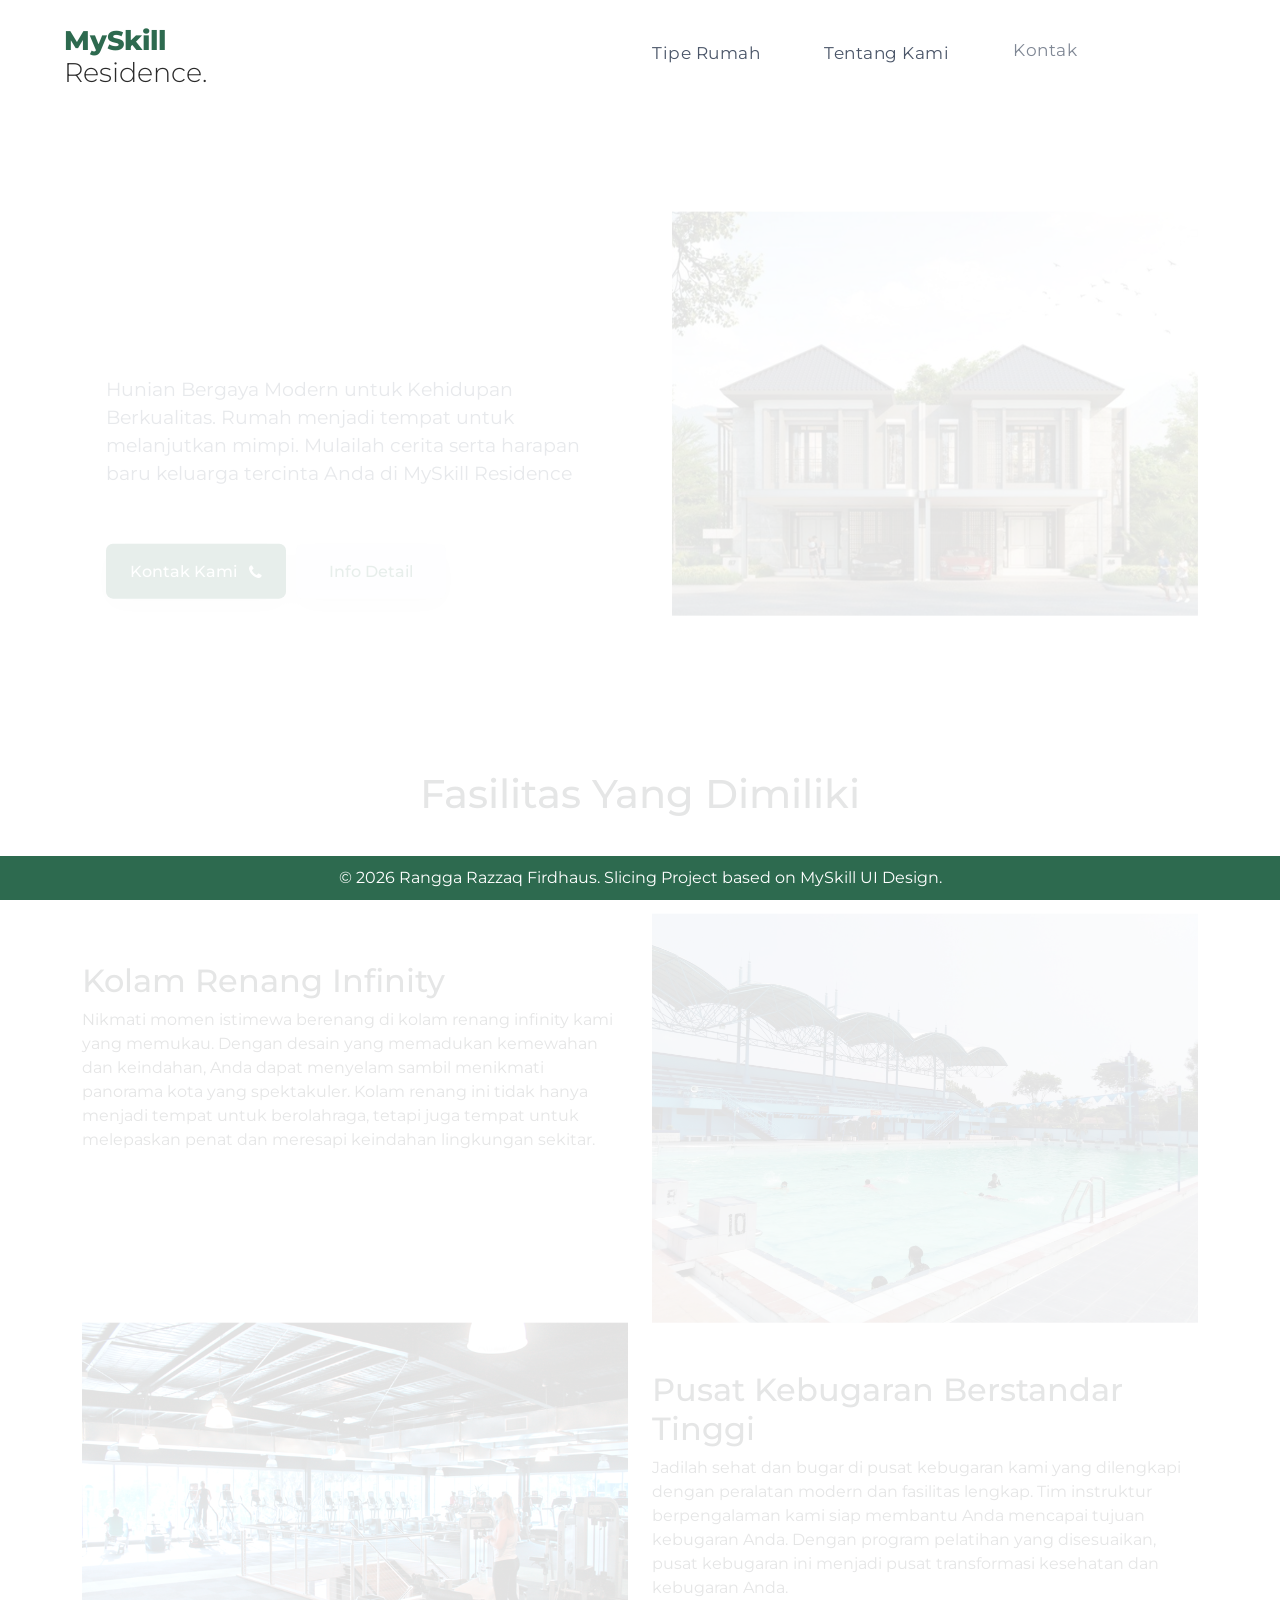
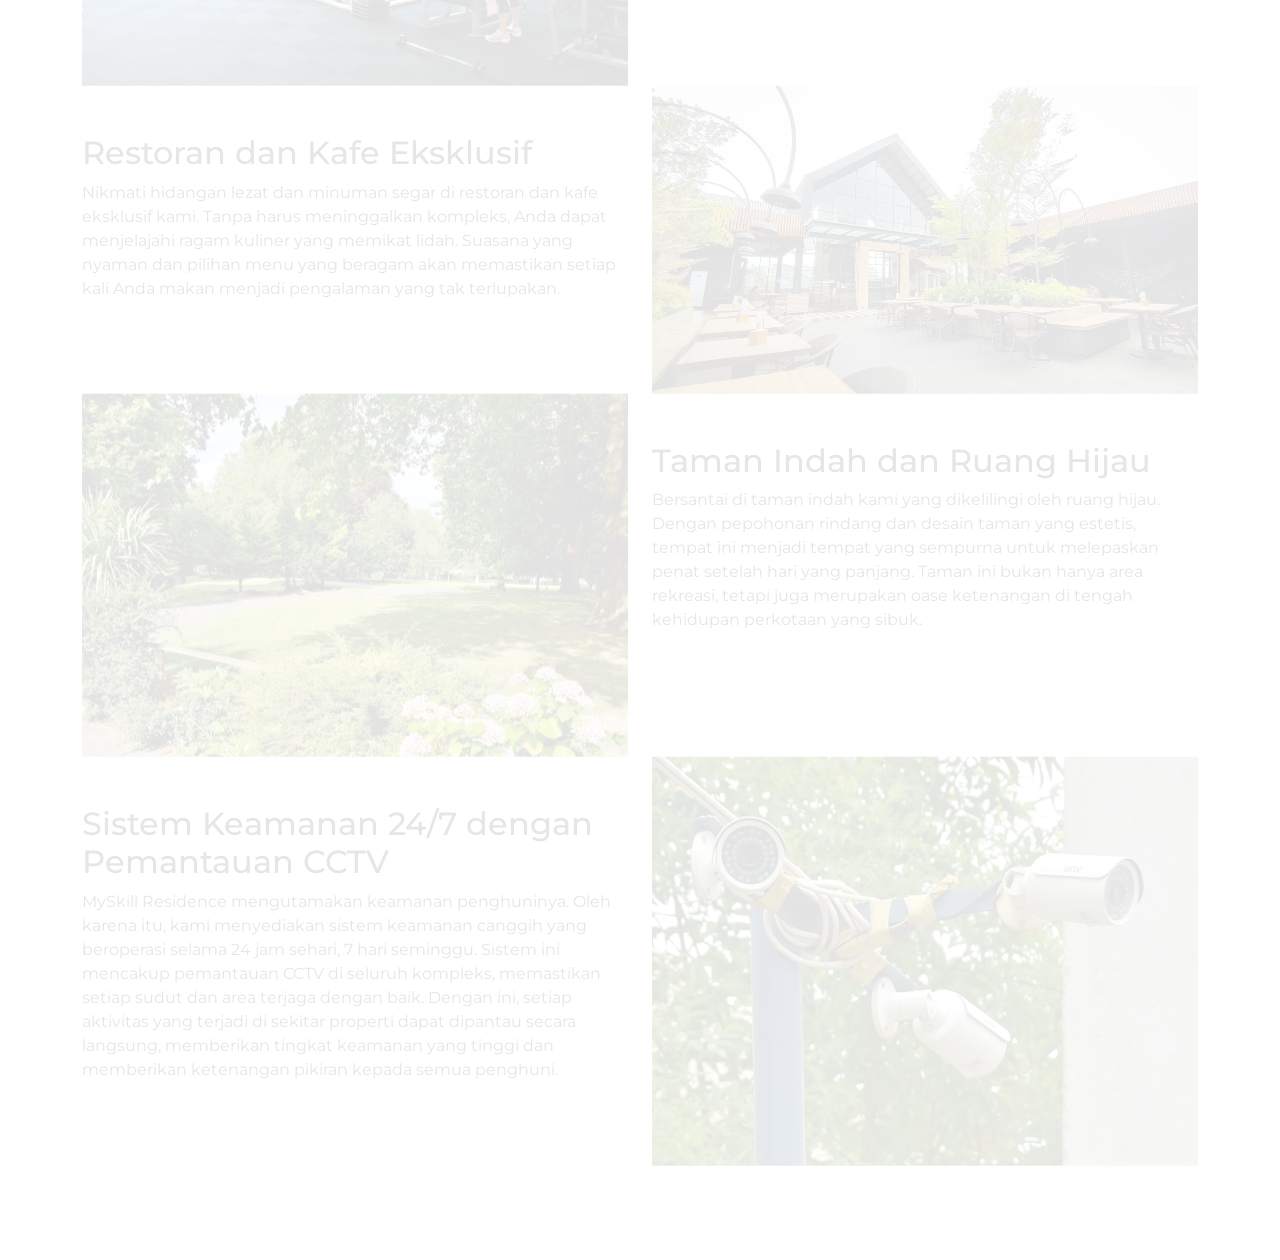
==== index.html @ 306d6ae6 "feat: initial commit for MySkill Residence website with dynamic routing and features" ====
<!DOCTYPE html>
<html lang="en">

<head>
    <meta charset="UTF-8">
    <meta name="viewport" content="width=device-width, initial-scale=1.0">
    <title>My Skill Residence</title>
    <link rel="stylesheet" href="./css/style.css">
    <link rel="stylesheet" href="https://cdnjs.cloudflare.com/ajax/libs/font-awesome/4.7.0/css/font-awesome.min.css">
    <link href="https://unpkg.com/aos@2.3.1/dist/aos.css" rel="stylesheet" />
    <link href="https://unpkg.com/aos@2.3.1/dist/aos.css" rel="stylesheet" />
    <link href="https://cdn.jsdelivr.net/npm/bootstrap@5.3.2/dist/css/bootstrap.min.css" rel="stylesheet">
</head>

<body>
    <header class="header">
        <nav class="nav">
            <div class="logo">
                <a href="./index.html" style="text-decoration: none;">
                    <h2>MySkill <br> <span id="black-title">Residence.</span></h2>
                </a>
            </div>

            <div class="nav_menu" id="nav_menu">
                <button class="close_btn" id="close_btn">
                    <i class="fa fa-arrow-right"></i>
                </button>

                <ul class="nav_menu_list">
                    <li class="nav_menu_item">
                        <a href="./tipe_rumah.html" class="nav_menu_link">Tipe Rumah</a>
                    </li>
                    <li class="nav_menu_item">
                        <a href="./tentang.html" class="nav_menu_link">Tentang Kami</a>
                    </li>
                    <li class="nav_menu_item">
                        <a href="./kontak.html" class="nav_menu_link">Kontak</a>
                    </li>
                    <li class="nav_menu_item">
                        <a href="./blog.html" class="nav_menu_link">Blog</a>
                    </li>
                </ul>
            </div>

            <button class="toggle_btn" id="toggle_btn">
                <i class="fa fa-bars"></i>
            </button>

        </nav>
    </header>

    <section class="wrapper-home" id="home">
        <div class="container">
            <div class="grid-cols-2">
                <div class="grid-item-1">
                    <h1 class="main-heading">
                        Selamat datang di <span> MySkill Residence.</span>
                    </h1>
                    <p class="info-text">
                        Hunian Bergaya Modern untuk Kehidupan Berkualitas. Rumah menjadi tempat untuk melanjutkan mimpi.
                        Mulailah cerita serta harapan baru keluarga tercinta Anda di MySkill Residence
                    </p>

                    <div class="btn_wrapper">
                        <button class="btn_home view_more_btn">
                            Kontak Kami <i class="fa fa-phone"></i>
                        </button>
                        <button class="btn_home documentation_btn">
                            Info Detail
                        </button>
                    </div>
                </div>
                <div class="grid-item-2">
                    <div class="team_img_wrapper">
                        <img src="./img/home.png" alt="team-img" />
                    </div>
                </div>
            </div>
        </div>
    </section>

    <div class="container pt-4 pb-4 mt-2 mb-3 fasilitas">
        <h1 class="text-center my-5">Fasilitas Yang Dimiliki</h1>
        <br><br>
        <div class="row">
            <div class="col-md-6">
                <br><br>
                <h2>Kolam Renang Infinity</h2>
                <p>Nikmati momen istimewa berenang di kolam renang infinity kami yang memukau. Dengan desain yang
                    memadukan kemewahan dan keindahan, Anda dapat menyelam sambil menikmati panorama kota yang
                    spektakuler. Kolam renang ini tidak hanya menjadi tempat untuk berolahraga, tetapi juga tempat untuk
                    melepaskan penat dan meresapi keindahan lingkungan sekitar.</p>
            </div>
            <div class="col-md-6">
                <img src="./img/fasilitas/1.jpg" alt="kolam-renang" class="img-fluid" />
            </div>
        </div>
        <div class="row">
            <div class="col-md-6">
                <img src="./img/fasilitas/2.jpg" alt="kolam-renang" class="img-fluid" />
            </div>
            <div class="col-md-6">
                <br><br>
                <h2>Pusat Kebugaran Berstandar Tinggi</h2>
                <p>Jadilah sehat dan bugar di pusat kebugaran kami yang dilengkapi dengan peralatan modern dan fasilitas
                    lengkap. Tim instruktur berpengalaman kami siap membantu Anda mencapai tujuan kebugaran Anda. Dengan
                    program pelatihan yang disesuaikan, pusat kebugaran ini menjadi pusat transformasi kesehatan dan
                    kebugaran Anda.</p>
            </div>
        </div>
        <div class="row">
            <div class="col-md-6">
                <br><br>
                <h2>Restoran dan Kafe Eksklusif</h2>
                <p>Nikmati hidangan lezat dan minuman segar di restoran dan kafe eksklusif kami. Tanpa harus
                    meninggalkan kompleks, Anda dapat menjelajahi ragam kuliner yang memikat lidah. Suasana yang nyaman
                    dan pilihan menu yang beragam akan memastikan setiap kali Anda makan menjadi pengalaman yang tak
                    terlupakan.</p>
            </div>
            <div class="col-md-6">
                <img src="./img/fasilitas/3.jpg" alt="kolam-renang" class="img-fluid" />
            </div>
        </div>
        <div class="row">
            <div class="col-md-6">
                <img src="./img/fasilitas/4.jpg" alt="kolam-renang" class="img-fluid" />
            </div>
            <div class="col-md-6">
                <br><br>
                <h2>Taman Indah dan Ruang Hijau</h2>
                <p>Bersantai di taman indah kami yang dikelilingi oleh ruang hijau. Dengan pepohonan rindang dan desain
                    taman yang estetis, tempat ini menjadi tempat yang sempurna untuk melepaskan penat setelah hari yang
                    panjang. Taman ini bukan hanya area rekreasi, tetapi juga merupakan oase ketenangan di tengah
                    kehidupan perkotaan yang sibuk.</p>
            </div>
        </div>
        <div class="row">
            <div class="col-md-6">
                <br><br>
                <h2>Sistem Keamanan 24/7 dengan Pemantauan CCTV</h2>
                <p>MySkill Residence mengutamakan keamanan penghuninya. Oleh karena itu, kami menyediakan sistem
                    keamanan canggih yang beroperasi selama 24 jam sehari, 7 hari seminggu. Sistem ini mencakup
                    pemantauan CCTV di seluruh kompleks, memastikan setiap sudut dan area terjaga dengan baik. Dengan
                    ini, setiap aktivitas yang terjadi di sekitar properti dapat dipantau secara langsung, memberikan
                    tingkat keamanan yang tinggi dan memberikan ketenangan pikiran kepada semua penghuni.</p>
            </div>
            <div class="col-md-6">
                <img src="./img/fasilitas/5.jpg" alt="kolam-renang" class="img-fluid" />
            </div>
        </div>
    </div>

    </div>

    <br><br><br>
    <footer class="footer">
        <div>&copy; 2026 Rangga Razzaq Firdhaus. Slicing Project based on MySkill UI Design.</div>
    </footer>

    <script src="https://unpkg.com/aos@2.3.1/dist/aos.js"></script>
    <script src="https://cdnjs.cloudflare.com/ajax/libs/gsap/3.8.0/gsap.min.js"></script>

    <script src="./js/script.js" defer></script>
</body>

</html>
---- css/style.css ----
@import url("https://fonts.googleapis.com/css2?family=Montserrat:ital,wght@0,100..900;1,100..900&display=swap");

* {
  margin: 0;
  padding: 0;
  box-sizing: border-box;
  font-family: "Montserrat", sans-serif;
}

*,
*::before,
*::after {
  box-sizing: border-box;
}

:root {
  --primary-color: #2D6A4F;
  --link-color: #4A5568;
  --btn-hover-color: rgb(27, 67, 50);
  --lg-heading: #1A202C;
  --text-content: #718096;
  --fixed-header-height: 7rem;
  --c-white: #fff;
  --c-black: #000;
  --c-titan-white: #f1eeff;
  --c-cold-purple: #a69fd6;
  --c-indigo: #6558d3;
  --c-governor: #4133B7;
}

body {
  width: 100%;
  height: 100%;
  overflow-x: hidden;
  background-color: var(--c-white);
}

ul li {
  list-style-type: none;
}

a {
  list-style-type: none;
}

button {
  background-color: transparent;
  border: none;
  outline: none;
  cursor: pointer;
}

.container {
  width: 100%;
}

.header {
  height: var(--fixed-header-height);
  padding: 25px 4rem;
  position: fixed;
  z-index: 100;
  width: 100%;
  background: var(--c-white);
  max-width: 100% !important;
}

.shadow-header {
  box-shadow: 0 5px 20px 0 rgba(0, 0, 0, .1);
  transition: background .3s, border .3s, border-radius .3s, box-shadow .3s;
  border-bottom: 1px solid #eee;
}

.nav {
  width: 100%;
  height: 100%;
  display: flex;
  align-items: center;
  justify-content: space-between;
}

.logo h2 {
  font-size: 27px;
  color: var(--primary-color);
  font-weight: 800;
}

#black-title {
  color: #2a2a2a;
  font-weight: 300;
}

.nav_menu_list {
  display: flex;
  align-items: center;
}

.nav_menu_list .nav_menu_item {
  margin: 0 2rem;
}

.nav_menu_list .nav_menu_link {
  font-size: 16.5px;
  line-height: 27px;
  color: var(--link-color);
  text-transform: capitalize;
  letter-spacing: 0.5px;
  text-decoration: none;
}

.menu_active {
  color: var(--primary-color) !important;
}

.nav_menu_link:hover {
  color: var(--primary-color);
}

.toggle_btn {
  font-size: 20px;
  font-weight: 600;
  color: var(--lg-heading);
  z-index: 4;
}

.nav_menu,
.close_btn {
  display: none;
}

.show {
  right: 3% !important;
}

.wrapper-home {
  width: 100%;
  padding-left: 1.7rem;
  padding-right: 1.7rem;
  padding-top: 9rem;
  margin-bottom: 4rem;
}

.wrapper-content {
  width: 100%;
  padding-top: 7.5rem;
  margin-bottom: 4rem;
}

.grid-cols-2 {
  width: 100%;
  height: 100%;
  display: grid;
  grid-template-columns: repeat(2, 1fr);
  gap: 4rem;
}

.grid-item-1 {
  padding-top: 5rem;
  padding-left: 1.5rem;
}

.main-heading {
  font-weight: 300;
  font-size: 40px;
  line-height: 55px;
}

.main-heading span {
  color: var(--primary-color);
}

.info-text {
  margin-top: 1.5rem;
  font-size: 19px;
  line-height: 28px;
  color: #334157;
}

.btn_wrapper {
  margin-top: 3.5rem;
  display: flex;
  width: 100%;
}

.btn_home {
  width: 110px;
  height: 50px;
  background-color: var(--primary-color);
  display: block;
  font-size: 16px;
  color: #fff;
  text-transform: capitalize;
  border-radius: 7px;
  letter-spacing: 1px;
  transition: 0.4s;
}

.btn_home:hover {
  transform: translateY(-3px);
  background-color: var(--btn-hover-color);
}

.view_more_btn {
  width: 180px;
  height: 55px;
  display: flex;
  align-items: center;
  justify-content: center;
  font-size: 16px;
  letter-spacing: 0;
  color: #fff;
  font-weight: 500;
  margin-right: 10px;
  box-shadow: 0 0.5rem 1.5rem rgba(22, 28, 45, 0.1);
}

.view_more_btn i {
  margin-left: 0.7rem;
}

.view_more_btn:hover {
  transition: box-shadow 0.25s ease, transform 0.25s ease;
}

.documentation_btn {
  width: 150px;
  height: 55px;
  font-size: 16px !important;
  font-weight: 500 !important;
  letter-spacing: 0;
  background-color: #f1f5f9 !important;
  color: #2D6A4F !important;
  box-shadow: 0 0.5rem 1.5rem rgba(22, 28, 45, 0.1);
}

.documentation_btn:hover {
  background-color: #d7ddf1;
  transition: box-shadow 0.25s ease, transform 0.25s ease;
}

.grid-item-2 {
  padding-top: 2rem;
  width: 100%;
  height: 100%;
}

.team_img_wrapper {
  width: 100%;
  max-width: 100%;
  height: 440px;
}

.team_img_wrapper img {
  width: 100%;
  height: 100%;
  object-fit: contain;
}

#content-title {
  height: 170px;
  background-image: url('../img/content-title.png');
  box-shadow: inset 0 0 0 1000px rgba(0, 0, 0, .2);
  justify-content: center;
  align-items: center;
  color: var(--c-white)
}

footer {
  background-color: var(--primary-color);
  padding: 10px 0;
  text-align: center;
  color: white;
  left: 0;
  bottom: 0;
  width: 100%;
  text-align: center;
  position: fixed;
}

.contact-wrap {
  background: #f8f9fa;
}

.dbox {
  width: 100%;
  margin-bottom: 25px;
  padding: 0 20px;
}

.dbox p {
  margin-bottom: 0;
}

.dbox p span {
  font-weight: 500;
  color: black;
}

.dbox .icon {
  width: 60px;
  height: 60px;
  border-radius: 50%;
  background: var(--primary-color);
  margin: 0 auto;
  margin-bottom: 20px;
}

.dbox .icon span {
  font-size: 20px;
  color: #fff;
}

.dbox .text {
  width: 100%;
}

@media (min-width: 768px) {
  .dbox {
    margin-bottom: 0;
    padding: 0;
  }
}

.tipe_rumah {
  padding-left: 5% !important;
  padding-right: 5% !important;
}

.tipe_rumah_item {
  box-shadow: 0 0.5rem 1.5rem rgba(22, 28, 45, 0.1);
  border: 1px solid #eee !important;
}

.tipe_rumah_item i {
  font-size: 25px;
  margin-bottom: 15px;
}

.detail_tipe_rumah {
  padding-left: 0 !important;
}

.description-blog {
  font-size: 12px;
  font-weight: 400px !important;
  text-align: justify !important;
}

.btn-readmore {
  background-color: var(--primary-color) !important;
}

.text-latest-post {
  font-size: 17px !important;
  font-weight: 500;
}

.latest-blog-content {
  cursor: pointer;
}

.latest-blog-items {
  font-size: 12px !important;
  color: var(--text-content);
  text-decoration: none;
}

#cardDetailBlog {
  height: 1000px;
}

@media screen and (min-width: 768px) {
  .toggle_btn {
    display: none;
  }

  .nav_menu {
    display: block;
  }

  .tipe_website_view {
    display: flex !important;
  }

  .tipe_mobile_view {
    display: none !important;
  }

  #cardDetailImg {
    max-width: 500px;
    height: auto;
  }
}

@media screen and (max-width: 768px) {
  .logo h2 {
    font-size: 23px;
  }

  .nav_menu {
    position: fixed;
    width: 93%;
    height: 100%;
    display: block;
    top: 2.5%;
    right: -100%;
    background-color: #fff;
    padding: 3rem;
    border-radius: 10px;
    box-shadow: 0 0.5rem 1.5rem rgba(22, 28, 45, 0.1);
    z-index: 50;
    transition: 0.4s;
  }

  .nav_menu_list {
    flex-direction: column;
    align-items: flex-start;
    margin-top: 4rem;
  }

  .nav_menu_list .nav_menu_item {
    margin: 1rem 0;
  }

  .nav_menu_item .nav_menu_link {
    font-size: 18px;
  }

  .close_btn {
    display: block;
    position: absolute;
    right: 10%;
    font-size: 25px;
    color: #50689e;
  }

  .close_btn:hover {
    color: #000;
  }

  .wrapper-home {
    padding: 0 0.7rem;
  }

  .grid-item-1 {
    padding-left: 0rem;
  }

  .main-heading {
    font-size: 35px;
  }

  .view_more_btn {
    width: 140px;
    height: 55px;
    font-size: 13.5px;
    margin-right: 1rem;
  }

  .grid-cols-3 {
    grid-template-columns: repeat(auto-fit, minmax(100%, 1fr));
  }

  .featured_info p {
    line-height: 23px;
    font-size: 14px;
  }

  .tipe_website_view {
    display: none !important;
  }

  .tipe_mobile_view {
    display: flex !important;
  }

  #cardDetailImg {
    max-width: 300px;
    height: auto;
  }
}

@media screen and (max-width: 991px) {
  .wrapper-home {
    padding-top: 3rem;
  }

  .grid-cols-2 {
    grid-template-columns: repeat(auto-fit, minmax(100%, 1fr));
  }

  .grid-item-1 {
    order: 2;
    display: flex;
    flex-direction: column;
    align-items: center;
    justify-content: center;
    padding-top: 0;
  }

  .main-heading {
    font-size: 32px;
    text-align: center;
    line-height: 40px;
  }

  .info-text {
    font-size: 16px;
    text-align: center;
    padding: 0.7rem;
  }

  .btn_wrapper {
    width: 100%;
    display: flex;
    align-items: center;
    justify-content: center;
  }

  .grid-item-2 {
    order: 1;
    display: flex;
    flex-direction: column;
    align-items: center;
    justify-content: center;
  }

  .team_img_wrapper {
    width: 350px;
    height: 350px;
  }

  .featured_info span {
    font-size: 19px;
  }

  .tipe_website_view {
    display: none !important;
  }

  .tipe_mobile_view {
    display: flex !important;
  }

  #cardDetailImg {
    max-width: 300px;
    height: auto;
  }
}
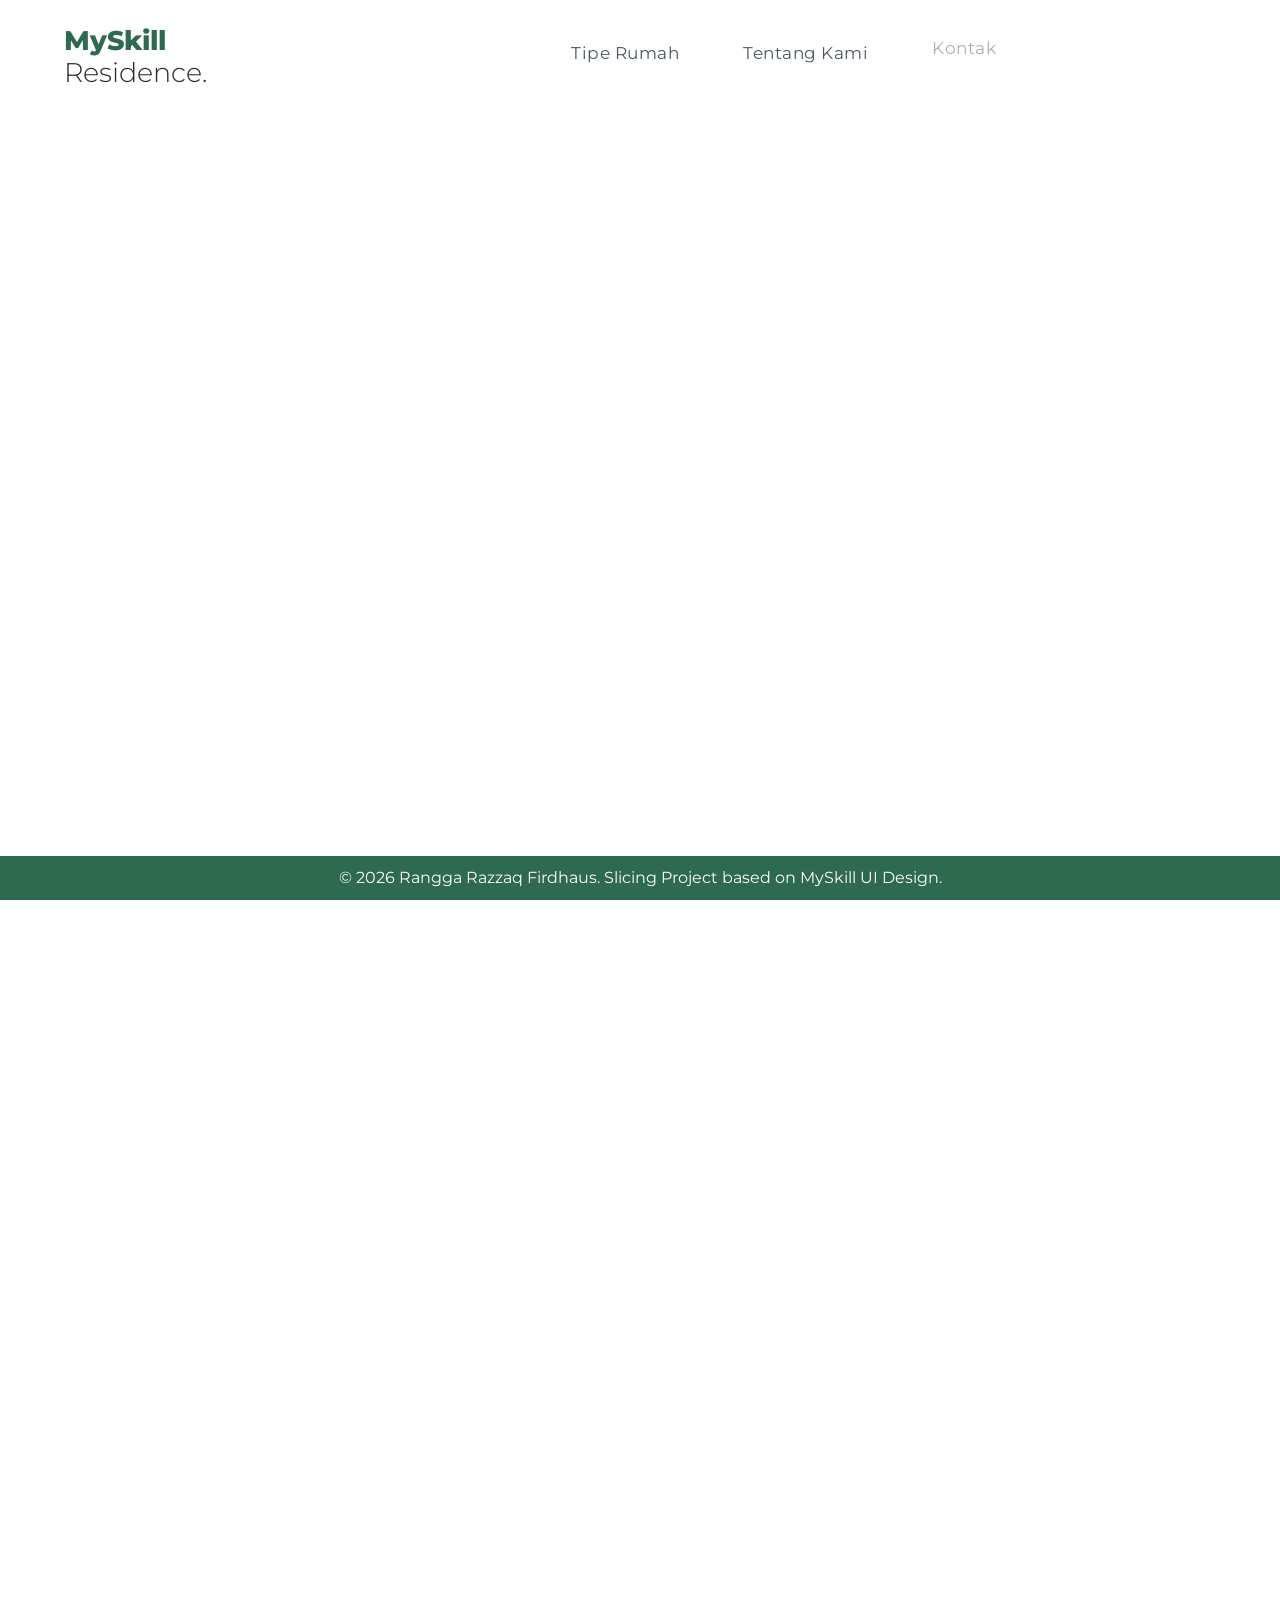
==== commit ca65013a: "feat: add theme toggle button and admin portal for property management" ====
--- a/index.html
+++ b/index.html
@@ -38,6 +38,12 @@
                     </li>
                     <li class="nav_menu_item">
                         <a href="./blog.html" class="nav_menu_link">Blog</a>
+                    </li>
+                    <li class="nav_menu_item">
+                        <button id="themeToggle"
+                            style="font-size: 20px; color: var(--link-color); background: transparent; border: none; cursor: pointer;">
+                            <i class="fa fa-moon-o"></i>
+                        </button>
                     </li>
                 </ul>
             </div>
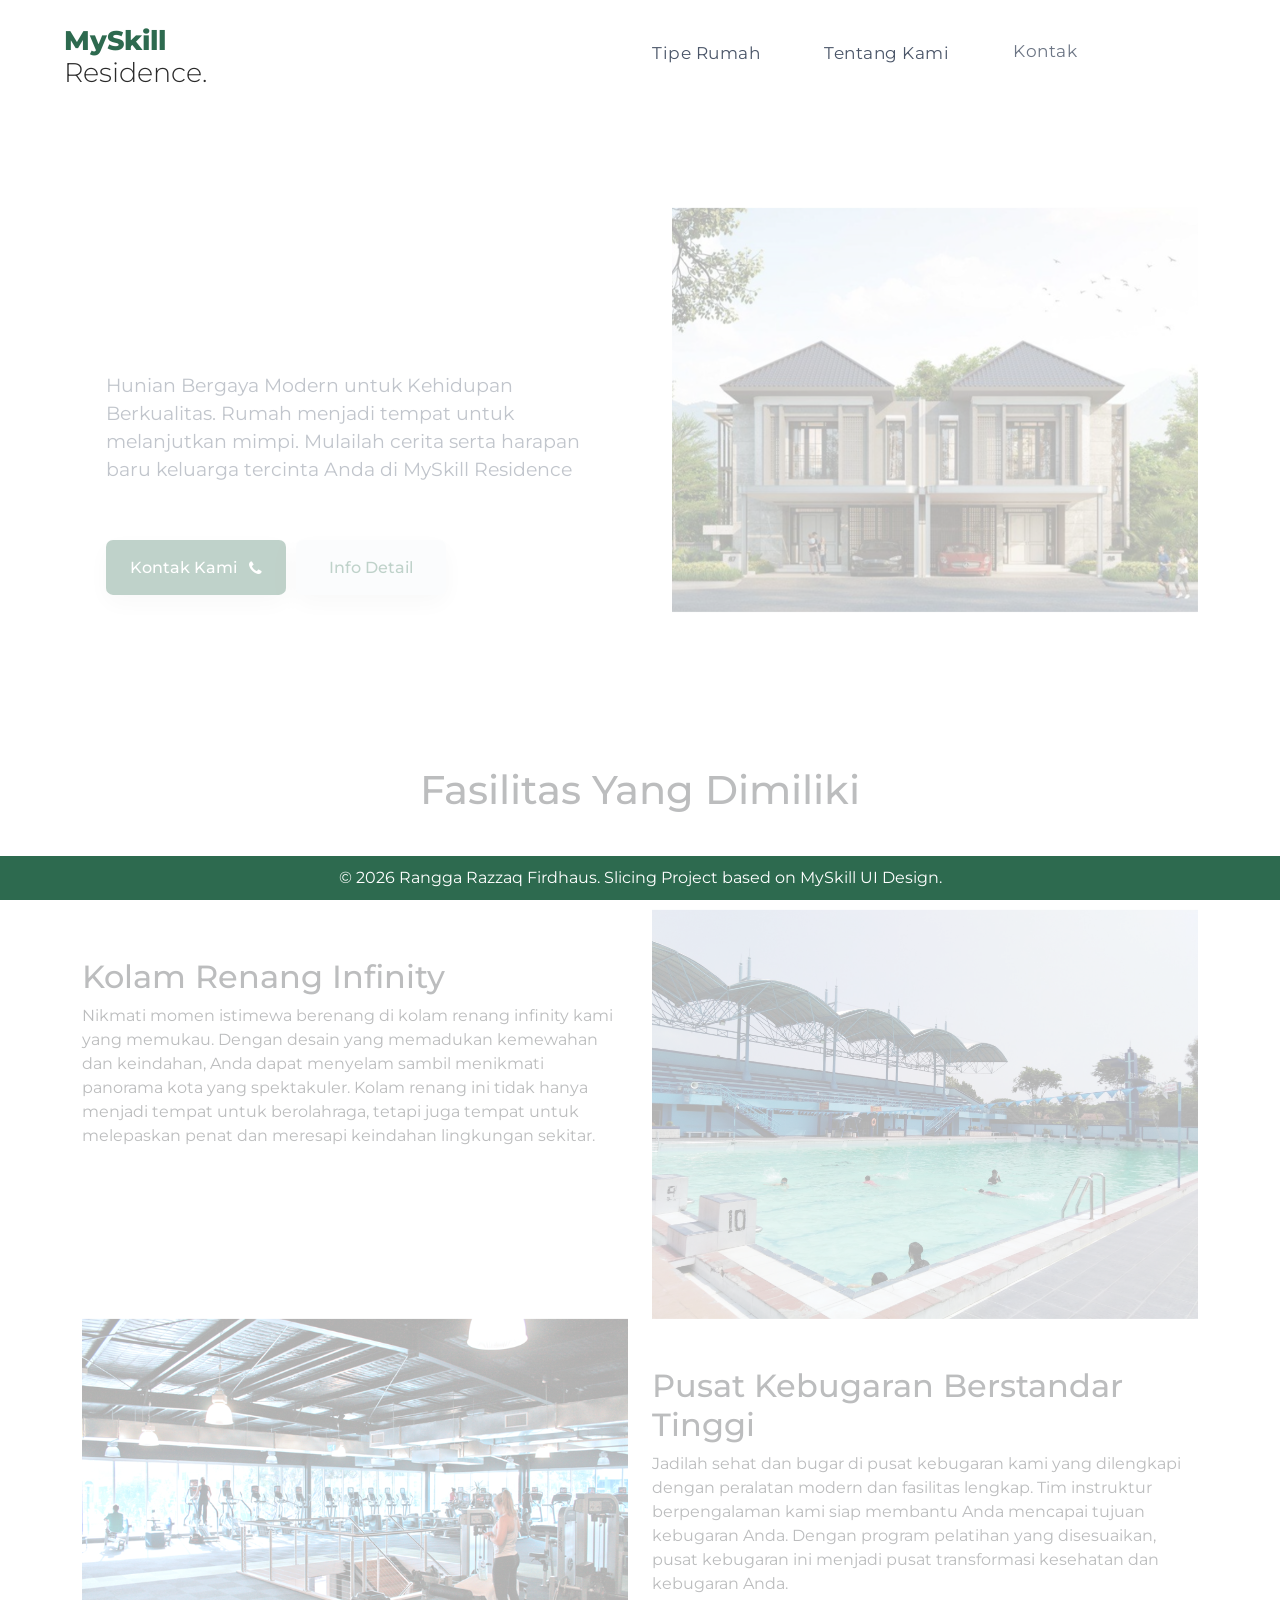
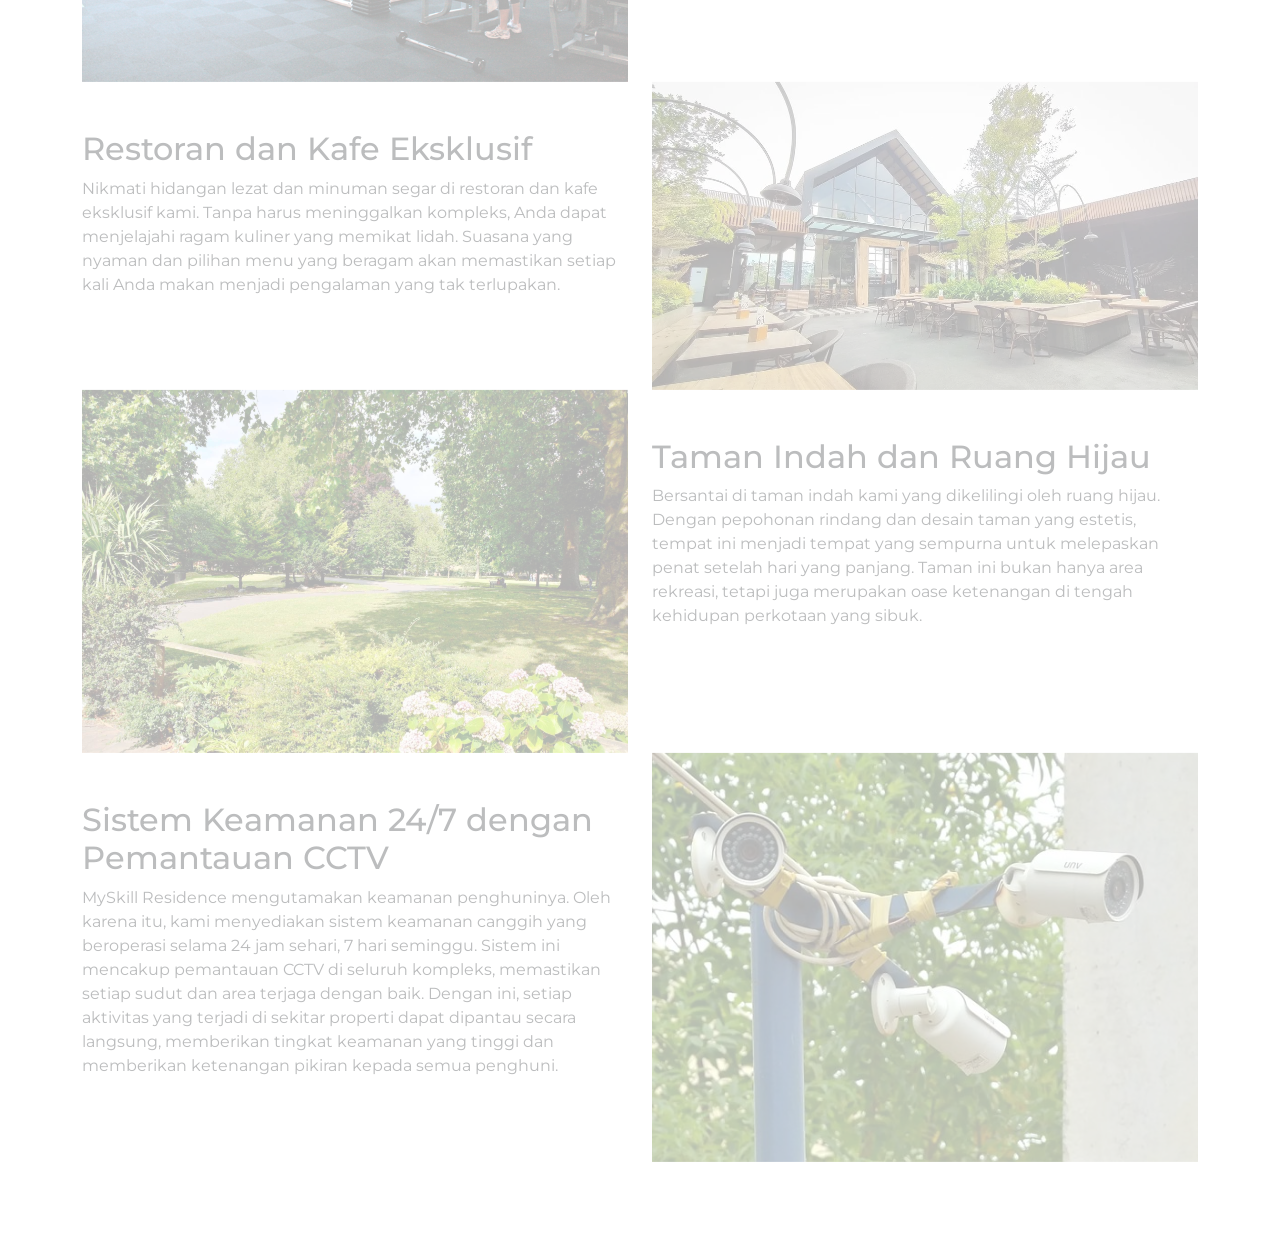
==== commit 4b2b5bf6: "feat: remove theme toggle button from multiple HTML files" ====
--- a/index.html
+++ b/index.html
@@ -38,12 +38,6 @@
                     </li>
                     <li class="nav_menu_item">
                         <a href="./blog.html" class="nav_menu_link">Blog</a>
-                    </li>
-                    <li class="nav_menu_item">
-                        <button id="themeToggle"
-                            style="font-size: 20px; color: var(--link-color); background: transparent; border: none; cursor: pointer;">
-                            <i class="fa fa-moon-o"></i>
-                        </button>
                     </li>
                 </ul>
             </div>
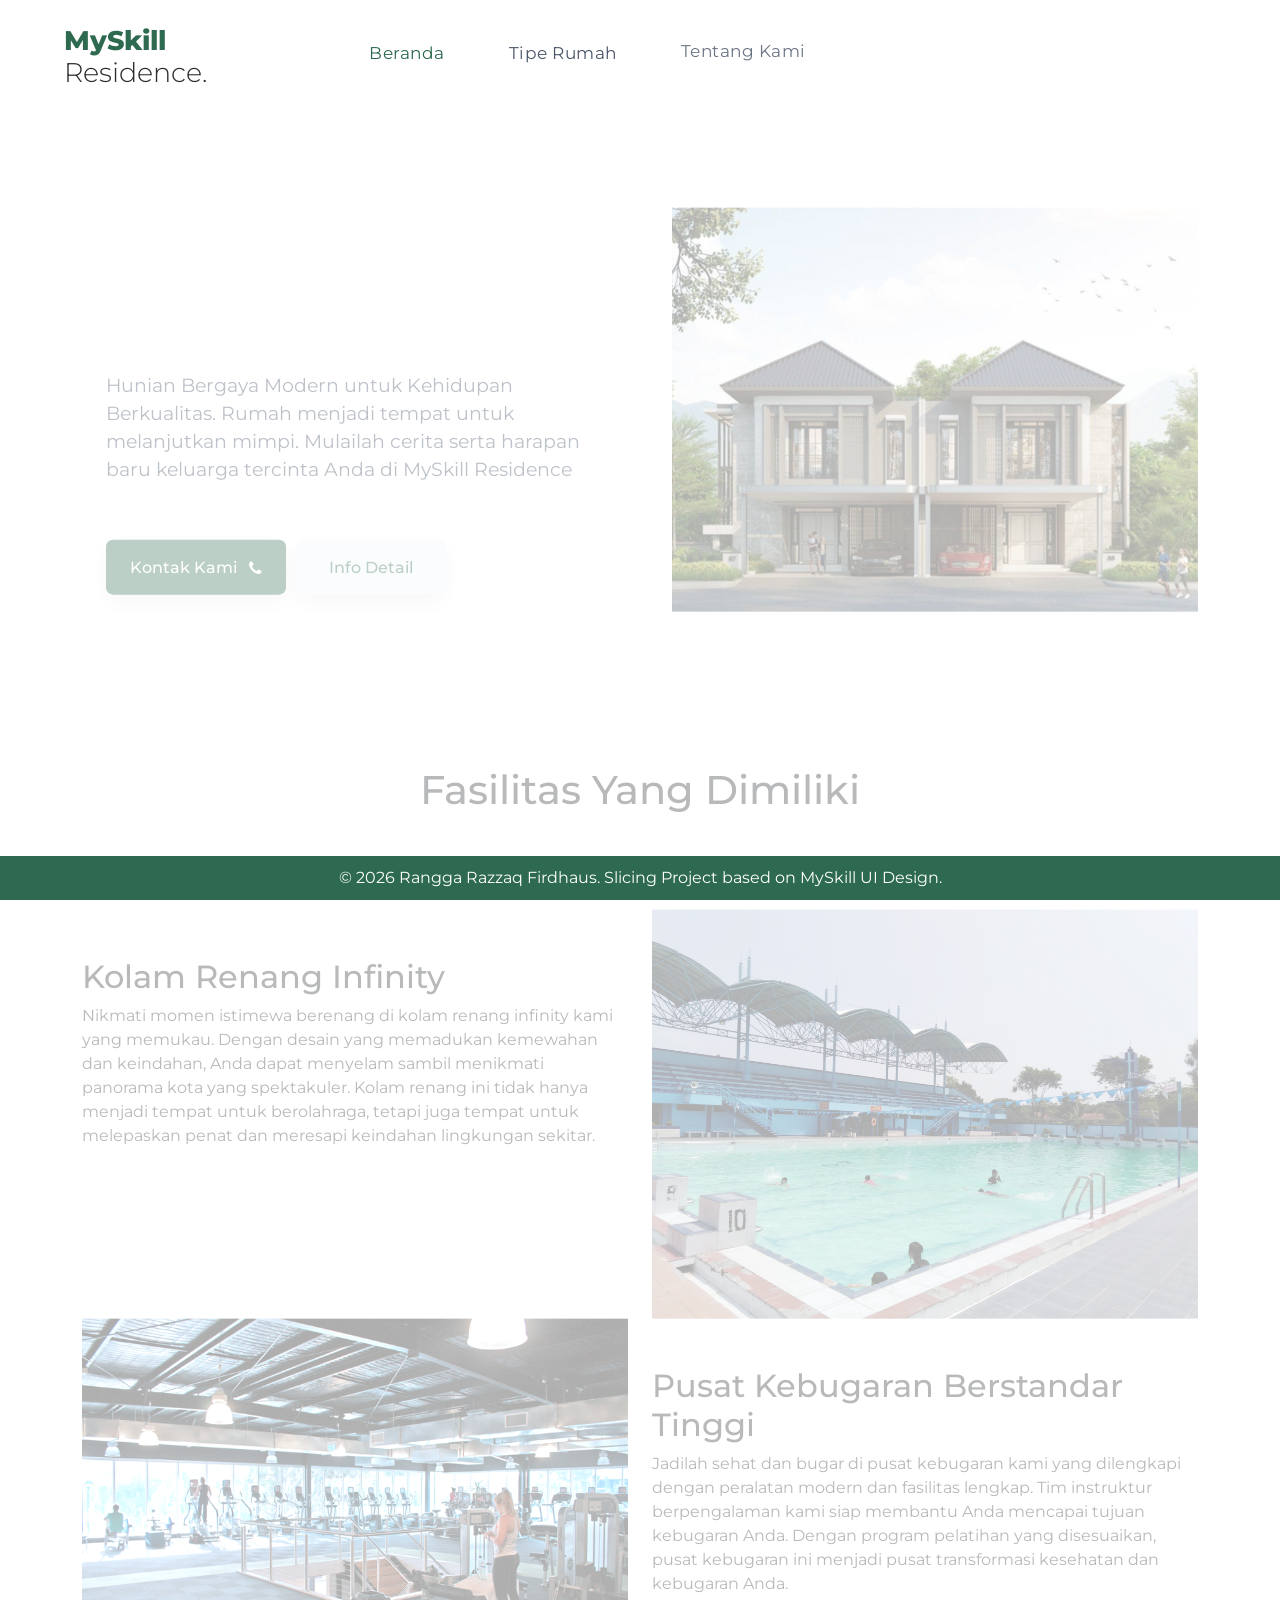
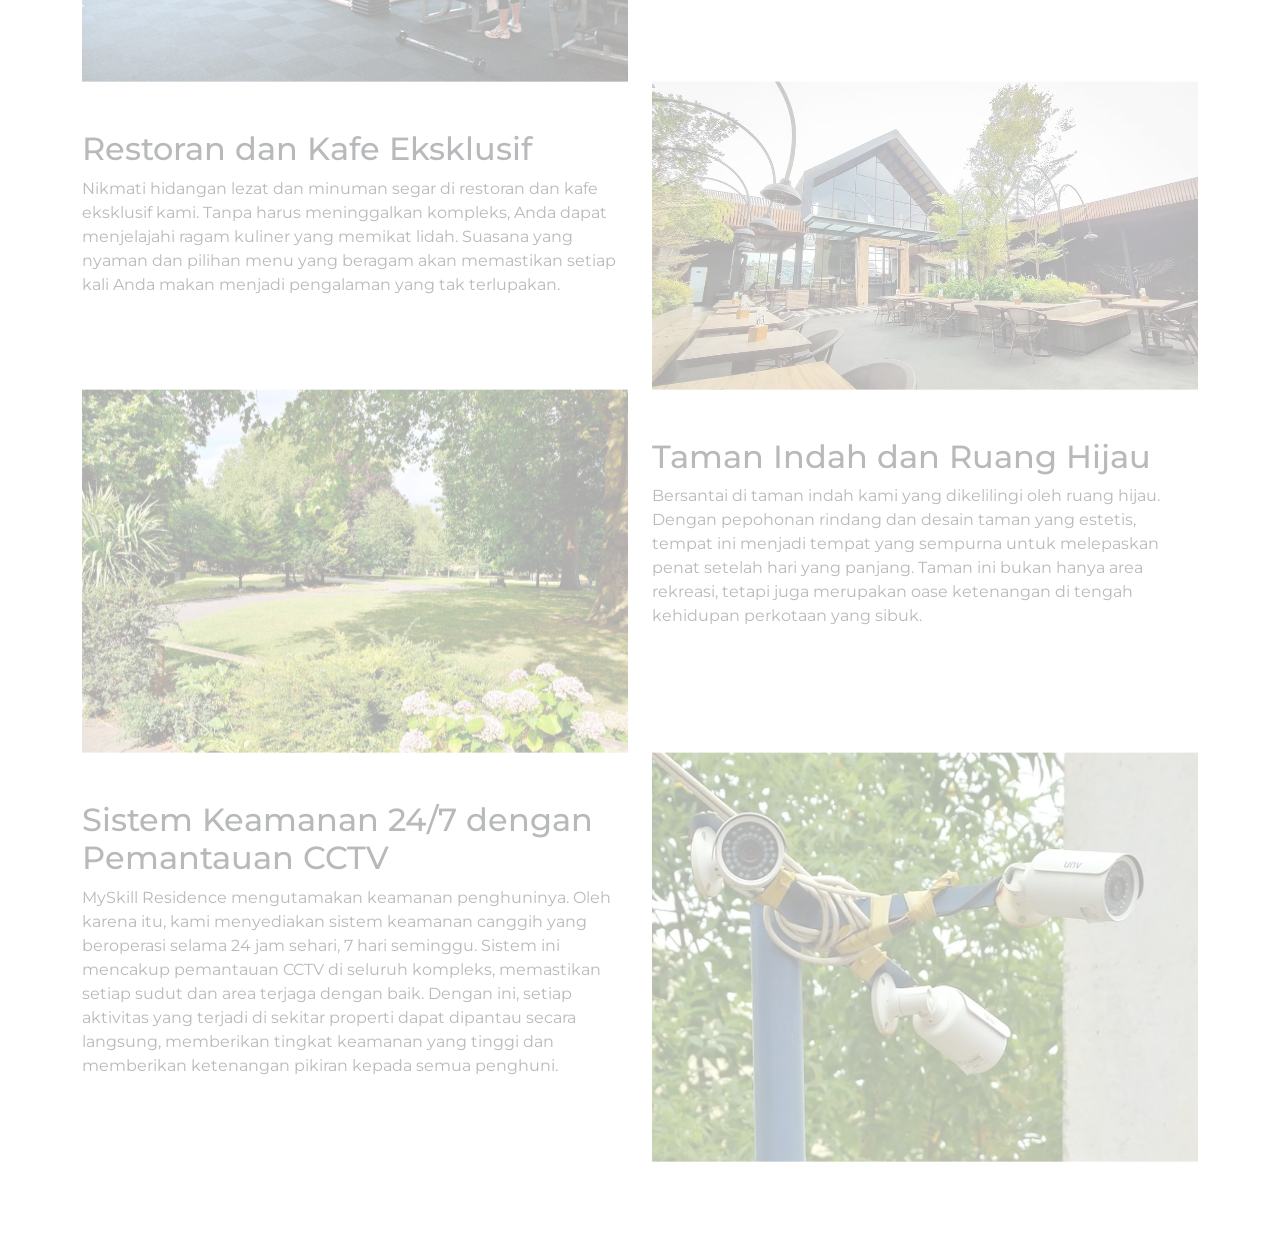
==== commit ae8ea6a4: "feat: update navigation menus across multiple HTML files to include Admin link" ====
--- a/index.html
+++ b/index.html
@@ -27,18 +27,13 @@
                 </button>
 
                 <ul class="nav_menu_list">
-                    <li class="nav_menu_item">
-                        <a href="./tipe_rumah.html" class="nav_menu_link">Tipe Rumah</a>
-                    </li>
-                    <li class="nav_menu_item">
-                        <a href="./tentang.html" class="nav_menu_link">Tentang Kami</a>
-                    </li>
-                    <li class="nav_menu_item">
-                        <a href="./kontak.html" class="nav_menu_link">Kontak</a>
-                    </li>
-                    <li class="nav_menu_item">
-                        <a href="./blog.html" class="nav_menu_link">Blog</a>
-                    </li>
+                    <li class="nav_menu_item"><a href="./index.html" class="nav_menu_link">Beranda</a></li>
+                    <li class="nav_menu_item"><a href="./tipe_rumah.html" class="nav_menu_link">Tipe Rumah</a></li>
+                    <li class="nav_menu_item"><a href="./tentang.html" class="nav_menu_link">Tentang Kami</a></li>
+                    <li class="nav_menu_item"><a href="./kontak.html" class="nav_menu_link">Kontak</a></li>
+                    <li class="nav_menu_item"><a href="./blog.html" class="nav_menu_link">Blog</a></li>
+                    <li class="nav_menu_item"><a href="./admin.html" class="nav_menu_link" style="color: #0097a7; font-weight: bold;"><i
+                                class="fa fa-lock"></i> Admin</a></li>
                 </ul>
             </div>
 
@@ -62,10 +57,10 @@
                     </p>
 
                     <div class="btn_wrapper">
-                        <button class="btn_home view_more_btn">
+                        <button class="btn_home view_more_btn" onclick="window.location.href='./kontak.html'">
                             Kontak Kami <i class="fa fa-phone"></i>
                         </button>
-                        <button class="btn_home documentation_btn">
+                        <button class="btn_home documentation_btn" onclick="window.location.href='./tipe_rumah.html'">
                             Info Detail
                         </button>
                     </div>
